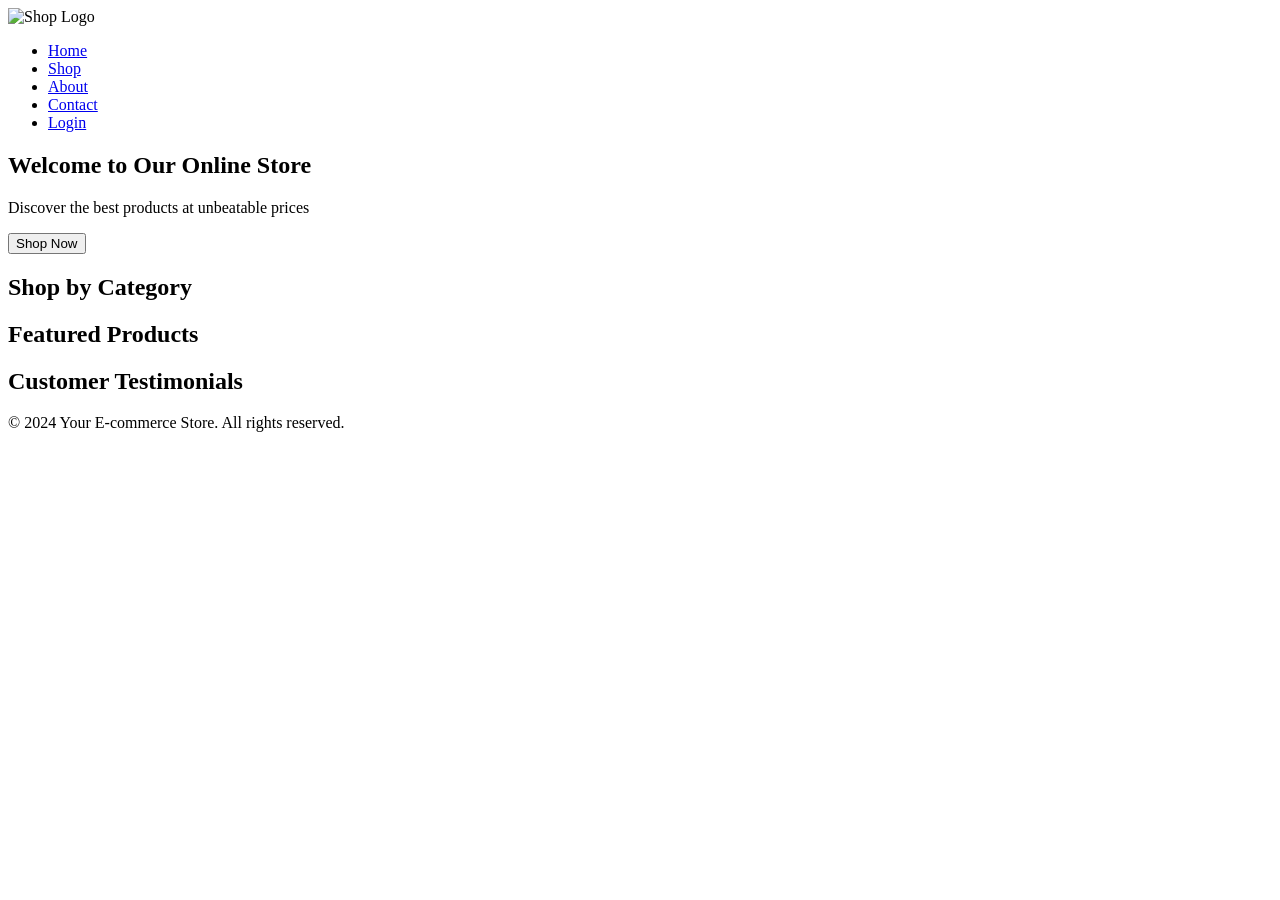
==== index.html @ 4a1bc296 "the basic HTML structure for our landing page." ====
<!DOCTYPE html>
<html lang="en">

<head>
    <meta charset="UTF-8">
    <meta name="viewport" content="width=device-width, initial-scale=1.0">
    <title>E-commerce Landing Page</title>
</head>

<body>
    <!-- Header Section -->
    <header>
        <nav class="navbar">
            <div class="logo-container">
                <img class="logo" src="https://via.placeholder.com/150x50?text=ShopLogo" alt="Shop Logo">
            </div>
            <ul class="nav-links">
                <li><a href="#">Home</a></li>
                <li><a href="#">Shop</a></li>

                <li><a href="#">About</a></li>
                <li><a href="#">Contact</a></li>
                <li><a href="#">Login</a></li>
            </ul>
        </nav>
    </header>

    <!-- Main Content Sections -->
    <section class="hero">
        <div class="container">
            <h2>Welcome to Our Online Store</h2>
            <p>Discover the best products at unbeatable prices</p>
            <button class="cta-button">Shop Now</button>
        </div>
    </section>

    <section class="categories">
        <div class="container">
            <h2>Shop by Category</h2>
            <div class="grid">
                <!-- Category Cards will go here -->
            </div>
        </div>
    </section>

    <section class="featured-products">
        <div class="container">
            <h2>Featured Products</h2>
            <div class="grid">
                <!-- Featured Product Cards will go here -->
            </div>
        </div>
    </section>

    <section class="testimonials">
        <div class="container">
            <h2>Customer Testimonials</h2>
            <div class="grid">
                <!-- Testimonials will go here -->
            </div>
        </div>
    </section>

    <!-- Footer Section -->
    <footer class="footer">
        <p>&copy; 2024 Your E-commerce Store. All rights reserved.</p>
    </footer>

</body>

</html>
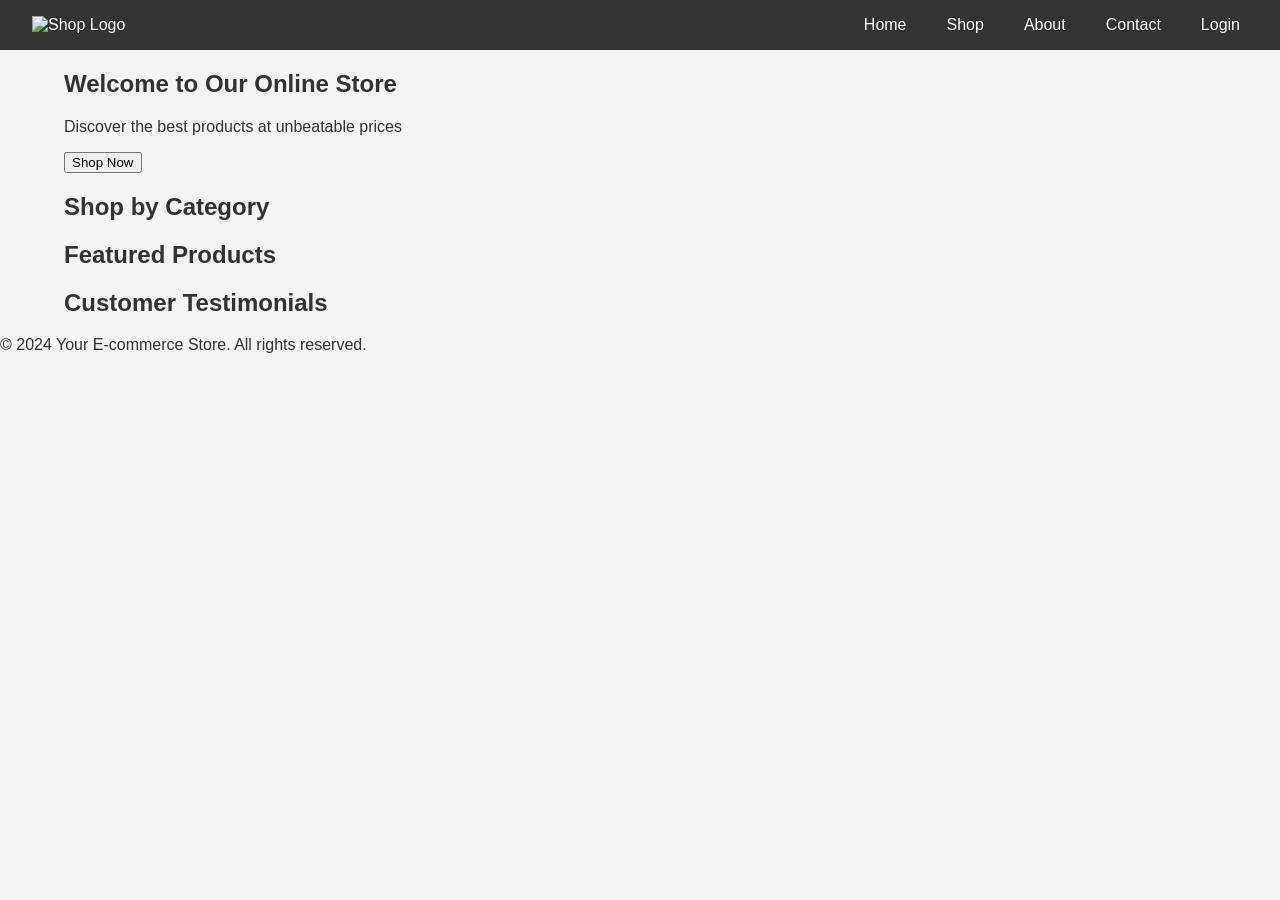
==== commit cfee4af6: "Styling and functionality of the navigation bar using CSS." ====
--- a/index.html
+++ b/index.html
@@ -5,6 +5,7 @@
     <meta charset="UTF-8">
     <meta name="viewport" content="width=device-width, initial-scale=1.0">
     <title>E-commerce Landing Page</title>
+    <link rel="stylesheet" href="style.css">
 </head>
 
 <body>
--- a/style.css
+++ b/style.css
@@ -0,0 +1,58 @@
+/* styles.css */
+
+/* General Styles */
+body,
+html {
+  margin: 0;
+  padding: 0;
+  font-family: "Helvetica Neue", Arial, sans-serif;
+  background-color: #f4f4f4;
+  color: #333;
+}
+
+.container {
+  width: 90%;
+  max-width: 1200px;
+  margin: 0 auto;
+}
+
+/* Header Styles */
+.navbar {
+  background-color: #333;
+  color: #fff;
+  padding: 1em;
+  display: flex;
+  justify-content: space-between;
+  align-items: center;
+}
+
+.logo {
+  height: 50px;
+}
+
+.logo-container {
+  margin-right: auto;
+  padding-left: 1em;
+}
+
+.nav-links {
+  list-style: none;
+  display: flex;
+  margin: 0;
+  padding-right: 1em;
+}
+
+.nav-links li {
+  margin-left: 1.5em;
+}
+
+.nav-links a {
+  color: #fff;
+  text-decoration: none;
+  padding: 0.5em;
+  transition: color 0.3s ease;
+}
+
+.nav-links a:hover {
+  color: #ff6347;
+}
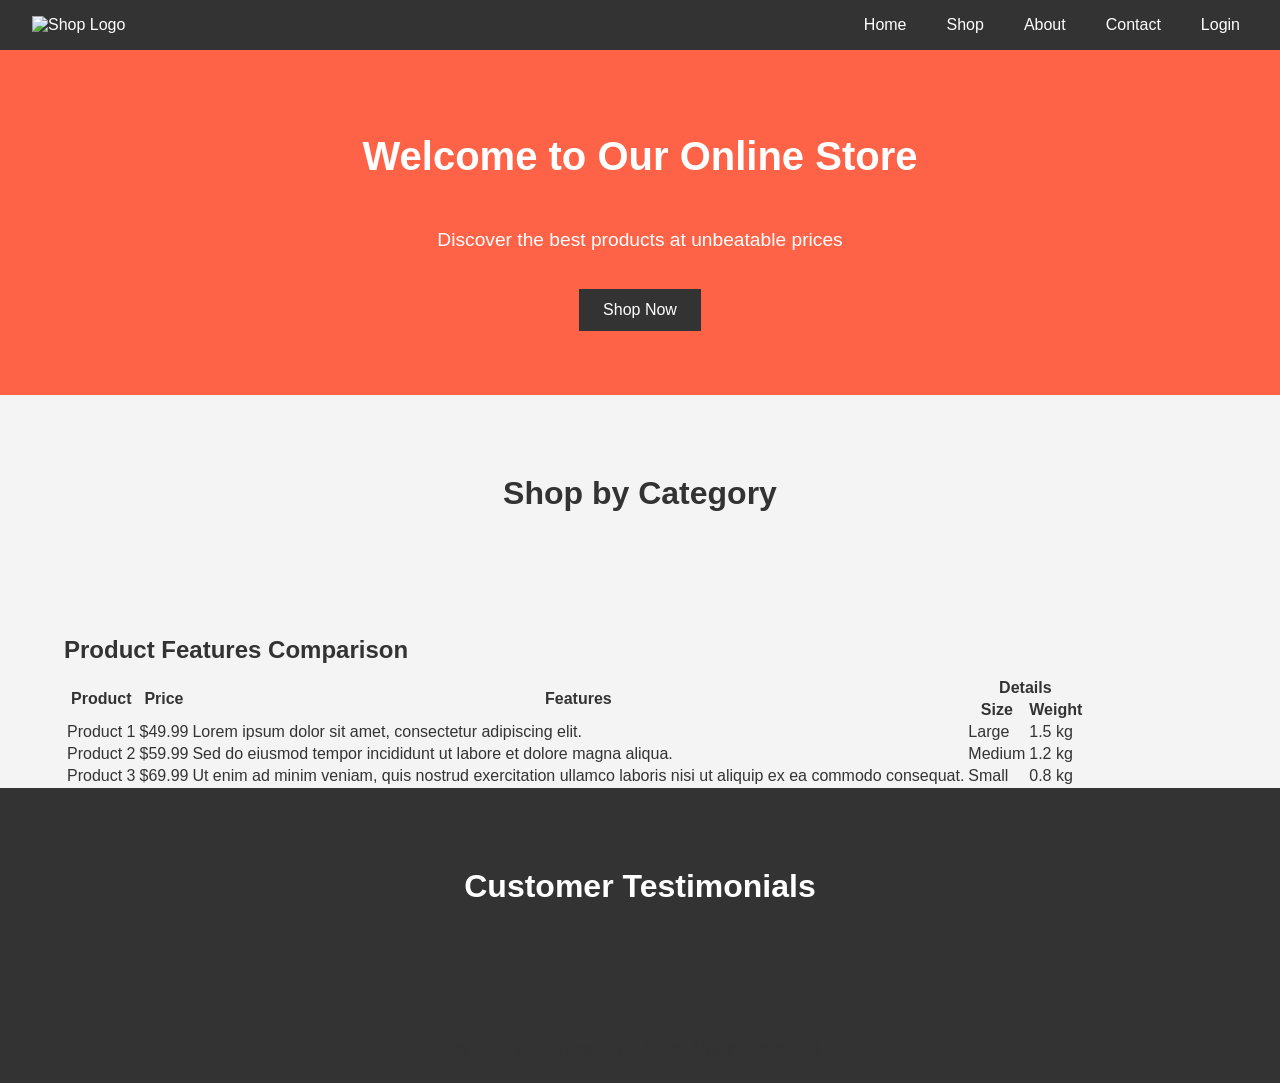
==== commit 3453677c: "Styling and functionality of the product features  section using CSS." ====
--- a/index.html
+++ b/index.html
@@ -21,7 +21,7 @@
 
                 <li><a href="#">About</a></li>
                 <li><a href="#">Contact</a></li>
-                <li><a href="#">Login</a></li>
+                <li><a href="signIn.html">Login</a></li>
             </ul>
         </nav>
     </header>
@@ -44,12 +44,52 @@
         </div>
     </section>
 
-    <section class="featured-products">
+    <!-- Product Features Comparison Section -->
+    <section class="product-features">
         <div class="container">
-            <h2>Featured Products</h2>
-            <div class="grid">
-                <!-- Featured Product Cards will go here -->
-            </div>
+            <h2>Product Features Comparison</h2>
+            <table class="comparison-table">
+                <thead>
+                    <tr>
+                        <th rowspan="2">Product</th>
+                        <th rowspan="2">Price</th>
+                        <th rowspan="2">Features</th>
+                        <th colspan="2">Details</th>
+                    </tr>
+                    <tr>
+                        <th>Size</th>
+                        <th>Weight</th>
+                    </tr>
+                </thead>
+
+
+                <tbody>
+                    <tr>
+                        <td>Product 1</td>
+                        <td>$49.99</td>
+                        <td>Lorem ipsum dolor sit amet, consectetur adipiscing
+                            elit.</td>
+                        <td>Large</td>
+                        <td>1.5 kg</td>
+                    </tr>
+                    <tr>
+                        <td>Product 2</td>
+                        <td>$59.99</td>
+                        <td>Sed do eiusmod tempor incididunt ut labore et dolore
+                            magna aliqua.</td>
+                        <td>Medium</td>
+                        <td>1.2 kg</td>
+                    </tr>
+                    <tr>
+                        <td>Product 3</td>
+                        <td>$69.99</td>
+                        <td>Ut enim ad minim veniam, quis nostrud exercitation
+                            ullamco laboris nisi ut aliquip ex ea commodo consequat.</td>
+                        <td>Small</td>
+                        <td>0.8 kg</td>
+                    </tr>
+                </tbody>
+            </table>
         </div>
     </section>
 
--- a/style.css
+++ b/style.css
@@ -1,5 +1,3 @@
-/* styles.css */
-
 /* General Styles */
 body,
 html {
@@ -14,6 +12,15 @@
   width: 90%;
   max-width: 1200px;
   margin: 0 auto;
+  padding: 0 1em; /* Added padding for better mobile experience */
+}
+
+h1,
+h2,
+h3,
+p {
+  margin: 0;
+  padding: 0.5em 0;
 }
 
 /* Header Styles */
@@ -56,3 +63,349 @@
 .nav-links a:hover {
   color: #ff6347;
 }
+
+/* Hero Section Styles */
+.hero {
+  background-color: #ff6347;
+  color: #fff;
+  padding: 4em 0;
+  text-align: center;
+}
+
+.hero h2 {
+  font-size: 2.5em;
+  margin-bottom: 0.5em;
+}
+
+.hero p {
+  font-size: 1.2em;
+  margin-bottom: 1.5em;
+}
+
+.cta-button {
+  padding: 0.75em 1.5em;
+  font-size: 1em;
+  background-color: #333;
+  color: #fff;
+  border: none;
+  cursor: pointer;
+  transition: background-color 0.3s ease;
+}
+
+.cta-button:hover {
+  background-color: #ff4500;
+}
+
+/* Categories Section Styles */
+.categories {
+  padding: 4em 0;
+  text-align: center;
+}
+
+.categories h2 {
+  font-size: 2em;
+  margin-bottom: 1em;
+}
+
+.grid {
+  display: grid;
+  grid-template-columns: repeat(4, 1fr);
+  gap: 1.5em;
+}
+
+.category {
+  background-color: #fff;
+  padding: 1em;
+  border-radius: 8px;
+  box-shadow: 0 4px 8px rgba(0, 0, 0, 0.1);
+  text-align: center;
+  font-size: 0.9em;
+}
+
+.category img {
+  width: 100%;
+  height: auto;
+  border-radius: 8px;
+  margin-top: 1em;
+}
+
+.category h3 {
+  font-size: 1em;
+  margin: 0;
+}
+
+/* Featured Products Section Styles */
+.featured-products {
+  padding: 4em 0;
+  text-align: center;
+}
+
+.featured-products h2 {
+  font-size: 2em;
+  margin-bottom: 1em;
+}
+
+.grid {
+  display: grid;
+  grid-template-columns: repeat(
+    auto-fit,
+    minmax(200px, 1fr)
+  ); /* Adjusted grid layout for responsiveness */
+  gap: 1.5em;
+}
+
+.product {
+  background-color: #fff;
+  padding: 0.75em;
+  border-radius: 8px;
+  box-shadow: 0 4px 8px rgba(0, 0, 0, 0.1);
+  text-align: center;
+  font-size: 0.9em;
+}
+
+.product img {
+  width: 100%;
+  height: auto;
+  border-radius: 8px 8px 0 0;
+}
+
+.product h3 {
+  font-size: 1em;
+  margin: 0.5em 0;
+}
+
+.product p {
+  font-size: 0.9em;
+  color: #ff6347;
+}
+
+/* Testimonials Section Styles */
+.testimonials {
+  background-color: #333;
+  color: #fff;
+  padding: 4em 0;
+  text-align: center;
+}
+
+.testimonials h2 {
+  font-size: 2em;
+  margin-bottom: 1em;
+}
+
+.testimonial {
+  background-color: #444;
+  padding: 2em;
+  border-radius: 8px;
+  box-shadow: 0 4px 8px rgba(0, 0, 0, 0.1);
+  font-size: 0.9em;
+}
+
+.testimonial p {
+  font-size: 1em;
+  font-style: italic;
+}
+
+.testimonial h3 {
+  font-size: 0.9em;
+  margin-top: 1em;
+  color: #ff6347;
+}
+
+/* Footer Styles */
+.footer {
+  background-color: #333;
+  color: #333;
+  text-align: center;
+  padding: 1em 0;
+}
+
+.footer p {
+  margin: 0;
+}
+
+/* Media Queries for Responsive Design */
+
+/* Adjusting grid columns for tablets */
+@media (max-width: 768px) {
+  .grid {
+    grid-template-columns: repeat(2, 1fr);
+  }
+}
+
+/* Adjusting grid columns for mobile devices */
+@media (max-width: 480px) {
+  .grid {
+    grid-template-columns: 1fr;
+  }
+}
+
+/* General Styles */
+.form-body,
+.form-html {
+  margin: 0;
+  padding: 0;
+  font-family: "Helvetica Neue", Arial, sans-serif;
+  background-color: #f4f4f4;
+  display: flex;
+  justify-content: center;
+  align-items: center;
+  height: 100vh;
+}
+
+/* Signin and Signup Forms */
+.form {
+  display: none; /* Hide both forms initially */
+}
+
+/* Show active form when radio button is checked */
+#signin-tab:checked ~ .signin-form,
+#signup-tab:checked ~ .signup-form {
+  display: block; /* Display the selected form */
+}
+
+/* Form Styles */
+form {
+  margin-top: 1em;
+  display: flex;
+  flex-direction: column;
+  align-items: center;
+}
+
+input[type="text"],
+input[type="password"],
+input[type="email"] {
+  width: 100%;
+  padding: 1em;
+  margin-bottom: 1em;
+  border: 1px solid #ccc;
+  border-radius: 4px;
+  font-size: 1em;
+  box-sizing: border-box;
+}
+
+/* Styles for text, password, and email inputs */
+input[type="text"],
+input[type="password"],
+input[type="email"] {
+  width: 100%;
+  padding: 1em;
+  margin-bottom: 1em;
+  border: 1px solid #ccc;
+  border-radius: 4px;
+  font-size: 1em;
+  box-sizing: border-box;
+}
+
+/* Styles for submit buttons */
+button[type="submit"] {
+  width: 100%;
+  padding: 1em;
+  margin-bottom: 1em;
+  border: none;
+  border-radius: 4px;
+  font-size: 1em;
+  background-color: #333;
+  color: #fff;
+  cursor: pointer;
+  transition: background-color 0.3s ease;
+}
+
+button[type="submit"]:hover {
+  background-color: #ff4500;
+}
+
+/* Styles for labels within the forms */
+.form-label {
+  cursor: pointer;
+  padding: 1em 2em;
+  background-color: #ccc;
+  display: inline-block;
+  margin: 0.5em;
+  border-radius: 4px 4px 0 0;
+  transition: background-color 0.3s ease;
+  color: #ff4500; /* Color for switch links */
+}
+
+.form-label:hover {
+  color: #ff4500; /* Color for switch links */
+  cursor: pointer;
+}
+
+/* Styles for paragraphs within the forms */
+.form-text {
+  font-size: 0.9em;
+  margin-top: 1em;
+}
+
+.form-text label:hover {
+  text-decoration: underline; /* Underline effect for switch links */
+}
+
+.form-container {
+  width: 100%;
+  max-width: 400px;
+  text-align: center;
+  background-color: #fff; /* Background color for the container */
+  border-radius: 8px; /* Rounded corners for the container */
+  box-shadow: 0 0 10px rgba(0, 0, 0, 0.1); /* Shadow effect for the container */
+  padding: 2em; /* Padding inside the container */
+}
+
+/* Responsive adjustments for Navbar/ Header */
+/* Media Queries for Responsive Design */
+@media (max-width: 776px) {
+  .navbar {
+    flex-wrap: wrap;
+    padding: 0.5em;
+    justify-content: center; /* Center content horizontally */
+    text-align: center; /* Center text items */
+  }
+
+  .logo-container {
+    margin: 0; /* Remove margin */
+    padding: 0.5em; /* Adjust padding */
+    text-align: center; /* Center text items */
+  }
+
+  .nav-links {
+    display: flex;
+    flex-wrap: wrap;
+    justify-content: center; /* Center content horizontally */
+    align-items: center; /* Center content vertically */
+    padding: 0; /* Remove padding */
+    margin-top: 1em;
+  }
+
+  .nav-links li {
+    margin: 0.5em;
+  }
+
+  .nav-links a {
+    padding: 0.5em;
+  }
+}
+
+/* Media Queries for Responsive Design */
+@media (max-width: 980px) and (min-width: 769px) {
+  .grid {
+    grid-template-columns: repeat(
+      4,
+      1fr
+    ); /* Display 3 cards per row for screens between 769px and 980px */
+  }
+}
+
+@media (max-width: 768px) and (min-width: 481px) {
+  .grid {
+    grid-template-columns: repeat(
+      2,
+      1fr
+    ); /* Display 2 cards per row for screens between 481px and 768px */
+  }
+}
+
+@media (max-width: 480px) {
+  .grid {
+    grid-template-columns: 1fr; /* Display 1 card per row for screens below 480px */
+  }
+}
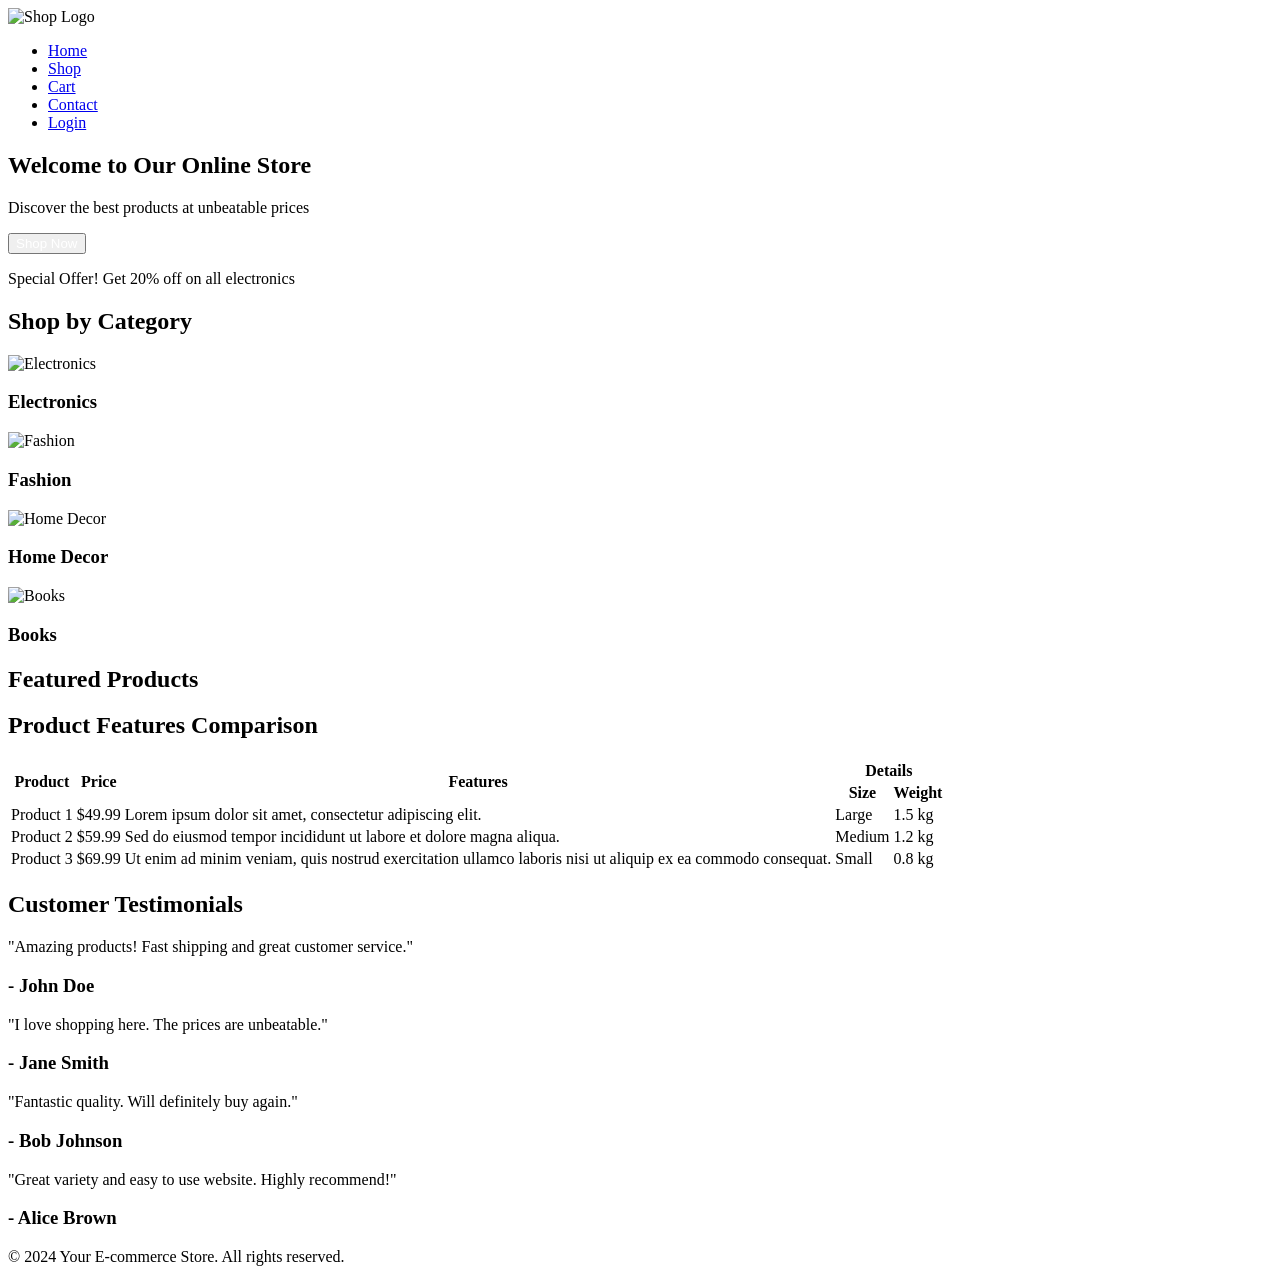
==== commit 7b8164b7: "final code" ====
--- a/index.html
+++ b/index.html
@@ -5,7 +5,7 @@
     <meta charset="UTF-8">
     <meta name="viewport" content="width=device-width, initial-scale=1.0">
     <title>E-commerce Landing Page</title>
-    <link rel="stylesheet" href="style.css">
+    <link rel="stylesheet" href="styles.css">
 </head>
 
 <body>
@@ -17,11 +17,10 @@
             </div>
             <ul class="nav-links">
                 <li><a href="#">Home</a></li>
-                <li><a href="#">Shop</a></li>
-
-                <li><a href="#">About</a></li>
+                <li><a href="product_page.html" target="_blank">Shop</a></li>
+                <li><a href="cart.html" target="_blank">Cart</a></li>
                 <li><a href="#">Contact</a></li>
-                <li><a href="signIn.html">Login</a></li>
+                <li><a href="signup-signin.html" target="_blank">Login</a></li>
             </ul>
         </nav>
     </header>
@@ -31,15 +30,41 @@
         <div class="container">
             <h2>Welcome to Our Online Store</h2>
             <p>Discover the best products at unbeatable prices</p>
-            <button class="cta-button">Shop Now</button>
+            <button class="cta-button"><a href="product_page.html" style="text-decoration: none; color: white;">Shop
+                    Now</a></button>
+            <p class="offer-text">Special Offer! Get 20% off on all electronics</p>
         </div>
     </section>
 
     <section class="categories">
         <div class="container">
-            <h2>Shop by Category</h2>
+            <h2 class="category-title">Shop by Category</h2>
             <div class="grid">
-                <!-- Category Cards will go here -->
+                <div class="category">
+                    <img src="https://via.placeholder.com/200?text=Electronics" alt="Electronics">
+                    <h3>Electronics</h3>
+                </div>
+                <div class="category">
+                    <img src="https://via.placeholder.com/200?text=Fashion" alt="Fashion">
+                    <h3>Fashion</h3>
+                </div>
+                <div class="category">
+                    <img src="https://via.placeholder.com/200?text=Home+Decor" alt="Home Decor">
+                    <h3>Home Decor</h3>
+                </div>
+                <div class="category">
+                    <img src="https://via.placeholder.com/200?text=Books" alt="Books">
+                    <h3>Books</h3>
+                </div>
+            </div>
+        </div>
+    </section>
+
+    <section class="featured-products">
+        <div class="container">
+            <h2 class="category-title">Featured Products</h2>
+            <div class="grid" id="featured-products">
+                <!-- Products will be dynamically inserted here -->
             </div>
         </div>
     </section>
@@ -61,30 +86,26 @@
                         <th>Weight</th>
                     </tr>
                 </thead>
-
-
                 <tbody>
                     <tr>
                         <td>Product 1</td>
                         <td>$49.99</td>
-                        <td>Lorem ipsum dolor sit amet, consectetur adipiscing
-                            elit.</td>
+                        <td>Lorem ipsum dolor sit amet, consectetur adipiscing elit.</td>
                         <td>Large</td>
                         <td>1.5 kg</td>
                     </tr>
                     <tr>
                         <td>Product 2</td>
                         <td>$59.99</td>
-                        <td>Sed do eiusmod tempor incididunt ut labore et dolore
-                            magna aliqua.</td>
+                        <td>Sed do eiusmod tempor incididunt ut labore et dolore magna aliqua.</td>
                         <td>Medium</td>
                         <td>1.2 kg</td>
                     </tr>
                     <tr>
                         <td>Product 3</td>
                         <td>$69.99</td>
-                        <td>Ut enim ad minim veniam, quis nostrud exercitation
-                            ullamco laboris nisi ut aliquip ex ea commodo consequat.</td>
+                        <td>Ut enim ad minim veniam, quis nostrud exercitation ullamco laboris nisi ut aliquip ex ea
+                            commodo consequat.</td>
                         <td>Small</td>
                         <td>0.8 kg</td>
                     </tr>
@@ -97,7 +118,22 @@
         <div class="container">
             <h2>Customer Testimonials</h2>
             <div class="grid">
-                <!-- Testimonials will go here -->
+                <div class="testimonial">
+                    <p>"Amazing products! Fast shipping and great customer service."</p>
+                    <h3>- John Doe</h3>
+                </div>
+                <div class="testimonial">
+                    <p>"I love shopping here. The prices are unbeatable."</p>
+                    <h3>- Jane Smith</h3>
+                </div>
+                <div class="testimonial">
+                    <p>"Fantastic quality. Will definitely buy again."</p>
+                    <h3>- Bob Johnson</h3>
+                </div>
+                <div class="testimonial">
+                    <p>"Great variety and easy to use website. Highly recommend!"</p>
+                    <h3>- Alice Brown</h3>
+                </div>
             </div>
         </div>
     </section>
@@ -107,6 +143,144 @@
         <p>&copy; 2024 Your E-commerce Store. All rights reserved.</p>
     </footer>
 
+    <script>
+        // Callback example
+        function fetchDataCallback(url, callback) {
+            const xhr = new XMLHttpRequest(); // Create a new XMLHttpRequest object
+            xhr.open('GET', url, true); // Initialize it with GET method and URL
+            xhr.onload = function () {
+                if (xhr.status >= 200 && xhr.status < 300) {
+                    // If the request is successful, call the callback with the response
+                    callback(null, JSON.parse(xhr.responseText));
+                } else {
+                    // If there's an error, call the callback with the error
+                    callback(xhr.statusText, null);
+                }
+            };
+            xhr.onerror = function () {
+                // Handle network errors
+                callback(xhr.statusText, null);
+            };
+            xhr.send(); // Send the request
+        }
+
+        function fetchDataWithPromise(url) {
+            return new Promise((resolve, reject) => {
+                fetchDataCallback(url, (error, data) => {
+                    if (error) {
+                        reject(error); // Reject promise with error
+                    } else {
+                        resolve(data); // Resolve promise with data
+                    }
+                });
+            });
+        }
+
+        // Example usage of callback
+        fetchDataCallback('https://fakestoreapi.com/products', (error, data) => {
+            if (error) {
+                console.error('Error fetching products:', error);
+                return;
+            }
+            // Process the data if there's no error
+            console.log('Products fetched with callback:', data);
+        });
+
+        // Promises example
+        function fetchDataPromise(url) {
+            return new Promise((resolve, reject) => {
+                const xhr = new XMLHttpRequest(); // Create a new XMLHttpRequest object
+                xhr.open('GET', url, true); // Initialize it with GET method and URL
+                xhr.onload = function () {
+                    if (xhr.status >= 200 && xhr.status < 300) {
+                        // Resolve the promise with the response
+                        resolve(JSON.parse(xhr.responseText));
+                    } else {
+                        // Reject the promise with the status text
+                        reject(xhr.statusText);
+                    }
+                };
+                xhr.onerror = function () {
+                    // Reject the promise with the status text
+                    reject(xhr.statusText);
+                };
+                xhr.send(); // Send the request
+            });
+        }
+
+        // Example usage of promises
+        fetchDataPromise('https://fakestoreapi.com/products')
+            .then(data => {
+                // Process the data
+                console.log('Products fetched with promise:', data);
+            })
+            .catch(error => {
+                // Handle errors
+                console.error('Error fetching products:', error);
+            });
+
+        // Async/Await example with Fetch API
+        async function fetchDataAsync(url) {
+            try {
+                const response = await fetch(url); // Await the fetch request
+                if (!response.ok) {
+                    throw new Error('Network response was not ok ' + response.statusText);
+                }
+                const data = await response.json(); // Await the response conversion to JSON
+                return data;
+            } catch (error) {
+                console.error('Error fetching products with async/await:', error);
+                throw error;
+            }
+        }
+
+        async function fetchDataUsingFetch(url) {
+            try {
+                const response = await fetch(url);
+                if (!response.ok) {
+                    throw new Error('Network response was not ok ' + response.statusText);
+                }
+                const data = await response.json();
+                return data;
+            } catch (error) {
+                console.error('Error fetching products with Fetch API:', error);
+                throw error;
+            }
+        }
+
+
+        // Example usage of async/await
+        document.addEventListener('DOMContentLoaded', async () => {
+            const featuredProductsContainer = document.getElementById('featured-products');
+            const apiUrl = 'https://fakestoreapi.com/products'; // Example API URL
+
+            try {
+                // const data = await fetchDataUsingFetch(apiUrl);
+                const data = await fetchDataAsync(apiUrl); // Await the async function
+                // const data = await fetchDataPromise(apiUrl); // Await the promise-based function
+                // const data = await fetchDataWithPromise(apiUrl); // Await the callback-based function
+
+                if (data.length > 0) {
+                    featuredProductsContainer.innerHTML = ''; // Clear any existing items
+                    data.slice(0, 10).forEach(product => {
+                        const productElement = document.createElement('div');
+                        productElement.className = 'product';
+                        productElement.innerHTML = `
+                            <img src="${product.image}" alt="${product.title}">
+                            <h3>${product.title}</h3>
+                            <p>$${product.price.toFixed(2)}</p>
+                        `;
+                        featuredProductsContainer.appendChild(productElement);
+                    });
+                } else {
+                    featuredProductsContainer.innerHTML
+                    featuredProductsContainer.innerHTML = '<p>No products available</p>';
+                }
+            } catch (error) {
+                console.error('Error displaying products:', error);
+            }
+        });
+    </script>
 </body>
 
 </html>
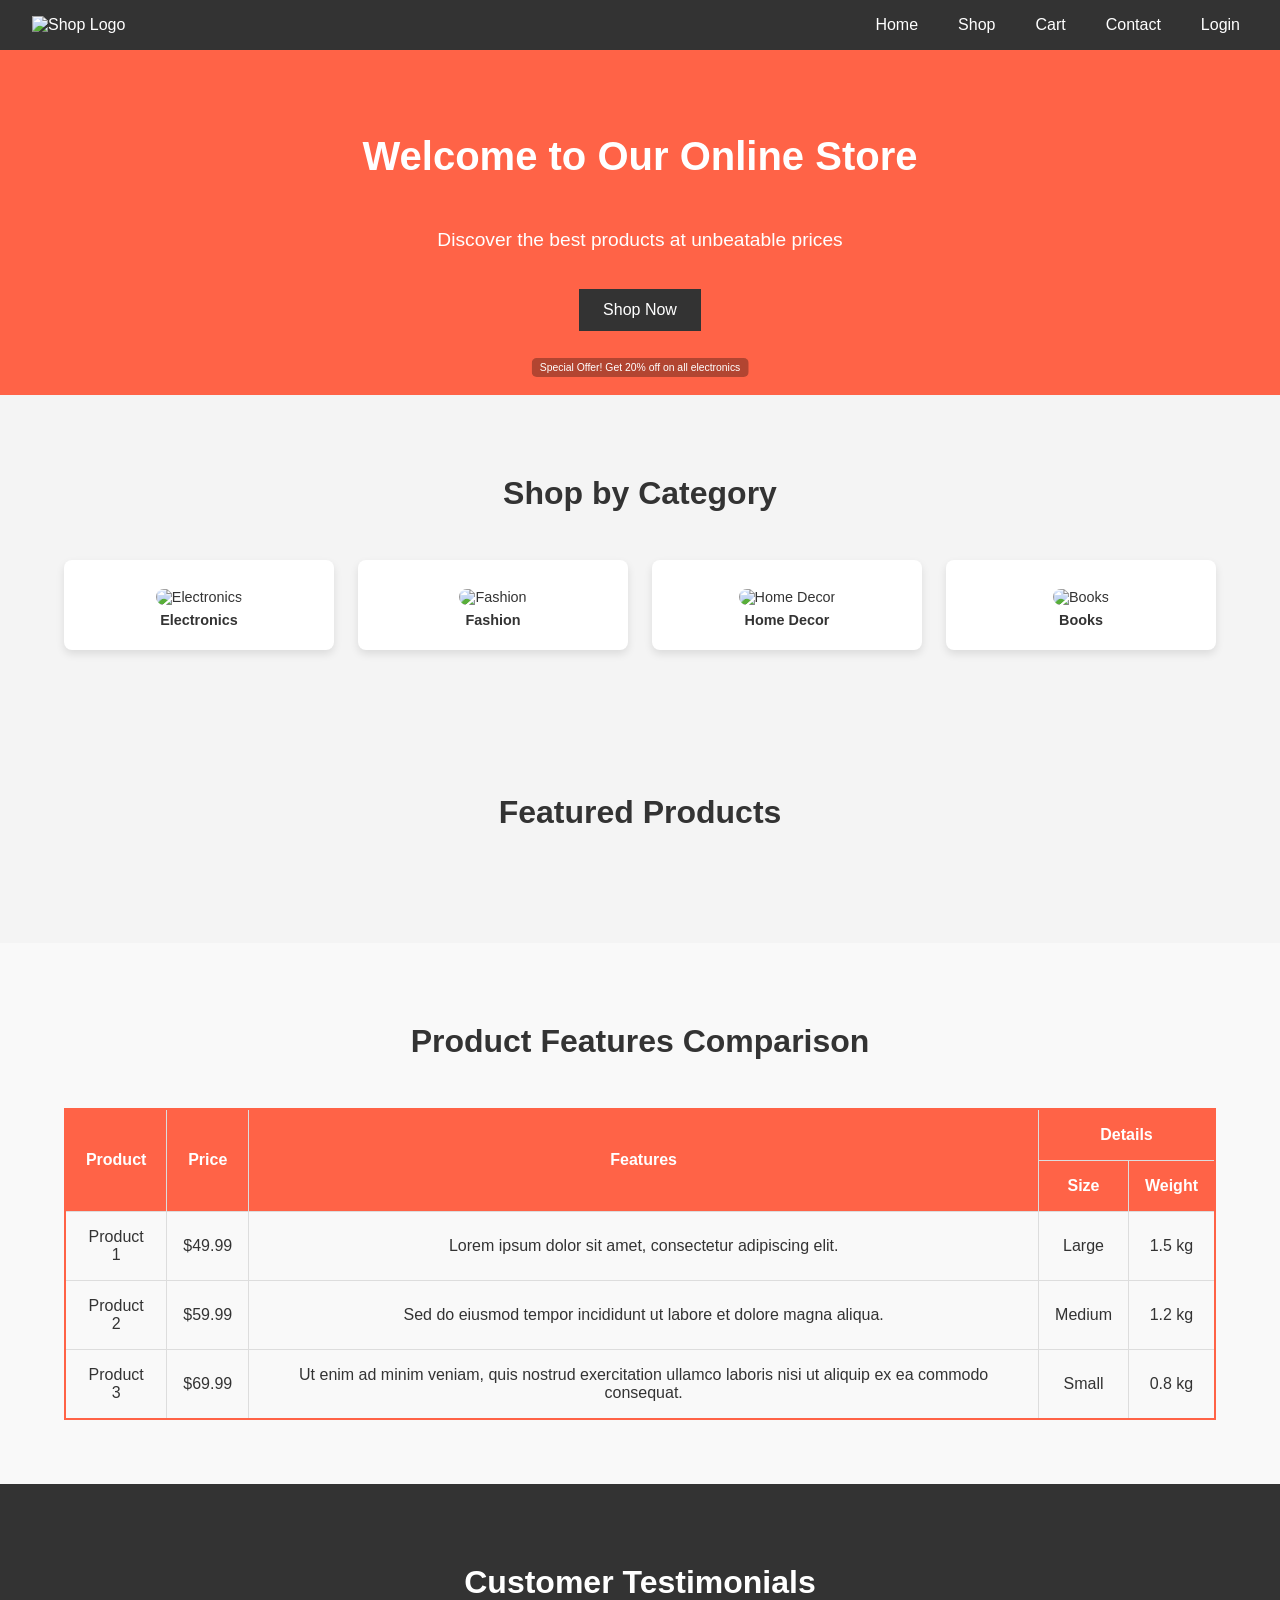
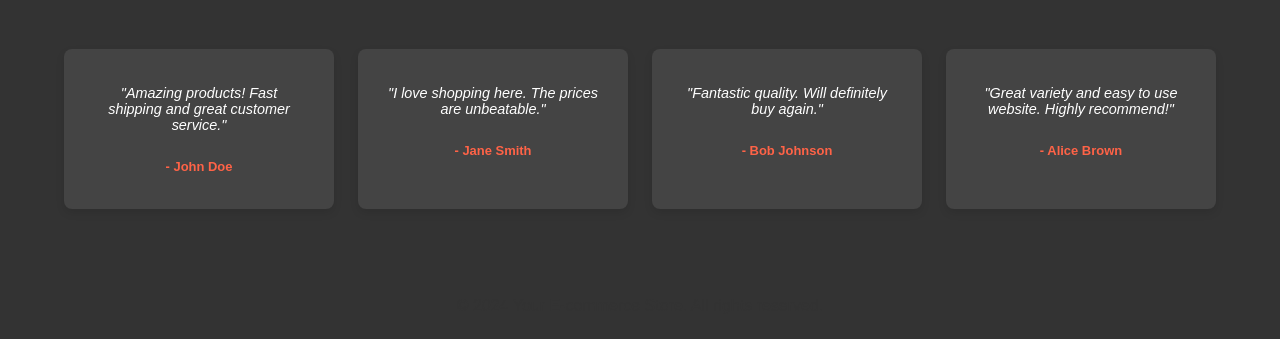
==== commit 81ca439f: "final code" ====
--- a/index.html
+++ b/index.html
@@ -5,7 +5,7 @@
     <meta charset="UTF-8">
     <meta name="viewport" content="width=device-width, initial-scale=1.0">
     <title>E-commerce Landing Page</title>
-    <link rel="stylesheet" href="styles.css">
+    <link rel="stylesheet" href="style.css">
 </head>
 
 <body>
--- a/style.css
+++ b/style.css
@@ -0,0 +1,687 @@
+/* General Styles */
+body,
+html {
+  margin: 0;
+  padding: 0;
+  font-family: "Helvetica Neue", Arial, sans-serif;
+  background-color: #f4f4f4;
+  color: #333;
+}
+
+.container {
+  width: 90%;
+  max-width: 1200px;
+  margin: 0 auto;
+  padding: 0 1em; /* Added padding for better mobile experience */
+}
+
+h1,
+h2,
+h3,
+p {
+  margin: 0;
+  padding: 0.5em 0;
+}
+
+/* Header Styles */
+.navbar {
+  background-color: #333;
+  color: #fff;
+  padding: 1em;
+  display: flex;
+  justify-content: space-between;
+  align-items: center;
+}
+
+.logo {
+  height: 50px;
+}
+
+.logo-container {
+  margin-right: auto;
+  padding-left: 1em;
+}
+
+.nav-links {
+  list-style: none;
+  display: flex;
+  margin: 0;
+  padding-right: 1em;
+}
+
+.nav-links li {
+  margin-left: 1.5em;
+}
+
+.nav-links a {
+  color: #fff;
+  text-decoration: none;
+  padding: 0.5em;
+  transition: color 0.3s ease;
+}
+
+.nav-links a:hover {
+  color: #ff6347;
+}
+
+/* Hero Section Styles */
+.hero {
+  background-color: #ff6347;
+  color: #fff;
+  padding: 4em 0;
+  text-align: center;
+}
+
+.hero h2 {
+  font-size: 2.5em;
+  margin-bottom: 0.5em;
+}
+
+.hero p {
+  font-size: 1.2em;
+  margin-bottom: 1.5em;
+}
+
+.cta-button {
+  padding: 0.75em 1.5em;
+  font-size: 1em;
+  background-color: #333;
+  color: #fff;
+  border: none;
+  cursor: pointer;
+  transition: background-color 0.3s ease;
+}
+
+.cta-button:hover {
+  background-color: #ff4500;
+}
+
+/* Categories Section Styles */
+.categories {
+  padding: 4em 0;
+  text-align: center;
+}
+
+.categories h2 {
+  font-size: 2em;
+  margin-bottom: 1em;
+}
+
+.grid {
+  display: grid;
+  grid-template-columns: repeat(4, 1fr);
+  gap: 1.5em;
+}
+
+.category {
+  background-color: #fff;
+  padding: 1em;
+  border-radius: 8px;
+  box-shadow: 0 4px 8px rgba(0, 0, 0, 0.1);
+  text-align: center;
+  font-size: 0.9em;
+}
+
+.category img {
+  width: 100%;
+  height: auto;
+  border-radius: 8px;
+  margin-top: 1em;
+}
+
+.category h3 {
+  font-size: 1em;
+  margin: 0;
+}
+
+/* Featured Products Section Styles */
+.featured-products {
+  padding: 4em 0;
+  text-align: center;
+}
+
+.featured-products h2 {
+  font-size: 2em;
+  margin-bottom: 1em;
+}
+
+.grid {
+  display: grid;
+  grid-template-columns: repeat(
+    auto-fit,
+    minmax(200px, 1fr)
+  ); /* Adjusted grid layout for responsiveness */
+  gap: 1.5em;
+}
+
+.product {
+  background-color: #fff;
+  padding: 0.75em;
+  border-radius: 8px;
+  box-shadow: 0 4px 8px rgba(0, 0, 0, 0.1);
+  text-align: center;
+  font-size: 0.9em;
+}
+
+.product img {
+  width: 100%;
+  height: auto;
+  border-radius: 8px 8px 0 0;
+}
+
+.product h3 {
+  font-size: 1em;
+  margin: 0.5em 0;
+}
+
+.product p {
+  font-size: 0.9em;
+  color: #ff6347;
+}
+
+/* Testimonials Section Styles */
+.testimonials {
+  background-color: #333;
+  color: #fff;
+  padding: 4em 0;
+  text-align: center;
+}
+
+.testimonials h2 {
+  font-size: 2em;
+  margin-bottom: 1em;
+}
+
+.testimonial {
+  background-color: #444;
+  padding: 2em;
+  border-radius: 8px;
+  box-shadow: 0 4px 8px rgba(0, 0, 0, 0.1);
+  font-size: 0.9em;
+}
+
+.testimonial p {
+  font-size: 1em;
+  font-style: italic;
+}
+
+.testimonial h3 {
+  font-size: 0.9em;
+  margin-top: 1em;
+  color: #ff6347;
+}
+
+/* Footer Styles */
+.footer {
+  background-color: #333;
+  color: #333;
+  text-align: center;
+  padding: 1em 0;
+}
+
+.footer p {
+  margin: 0;
+}
+
+/* Media Queries for Responsive Design */
+
+/* Adjusting grid columns for tablets */
+@media (max-width: 768px) {
+  .grid {
+    grid-template-columns: repeat(2, 1fr);
+  }
+}
+
+/* Adjusting grid columns for mobile devices */
+@media (max-width: 480px) {
+  .grid {
+    grid-template-columns: 1fr;
+  }
+}
+
+/* General Styles */
+.form-body,
+.form-html {
+  margin: 0;
+  padding: 0;
+  font-family: "Helvetica Neue", Arial, sans-serif;
+  background-color: #f4f4f4;
+  display: flex;
+  justify-content: center;
+  align-items: center;
+  height: 100vh;
+}
+
+/* Signin and Signup Forms */
+.form {
+  display: none; /* Hide both forms initially */
+}
+
+/* Show active form when radio button is checked */
+#signin-tab:checked ~ .signin-form,
+#signup-tab:checked ~ .signup-form {
+  display: block; /* Display the selected form */
+}
+
+/* Form Styles */
+form {
+  margin-top: 1em;
+  display: flex;
+  flex-direction: column;
+  align-items: center;
+}
+
+input[type="text"],
+input[type="password"],
+input[type="email"] {
+  width: 100%;
+  padding: 1em;
+  margin-bottom: 1em;
+  border: 1px solid #ccc;
+  border-radius: 4px;
+  font-size: 1em;
+  box-sizing: border-box;
+}
+
+/* Styles for text, password, and email inputs */
+input[type="text"],
+input[type="password"],
+input[type="email"] {
+  width: 100%;
+  padding: 1em;
+  margin-bottom: 1em;
+  border: 1px solid #ccc;
+  border-radius: 4px;
+  font-size: 1em;
+  box-sizing: border-box;
+}
+
+/* Styles for submit buttons */
+button[type="submit"] {
+  width: 100%;
+  padding: 1em;
+  margin-bottom: 1em;
+  border: none;
+  border-radius: 4px;
+  font-size: 1em;
+  background-color: #333;
+  color: #fff;
+  cursor: pointer;
+  transition: background-color 0.3s ease;
+}
+
+button[type="submit"]:hover {
+  background-color: #ff4500;
+}
+
+/* Styles for labels within the forms */
+.form-label {
+  cursor: pointer;
+  padding: 1em 2em;
+  background-color: #ccc;
+  display: inline-block;
+  margin: 0.5em;
+  border-radius: 4px 4px 0 0;
+  transition: background-color 0.3s ease;
+  color: #ff4500; /* Color for switch links */
+}
+
+.form-label:hover {
+  color: #ff4500; /* Color for switch links */
+  cursor: pointer;
+}
+
+/* Styles for paragraphs within the forms */
+.form-text {
+  font-size: 0.9em;
+  margin-top: 1em;
+}
+
+.form-text label:hover {
+  text-decoration: underline; /* Underline effect for switch links */
+}
+
+.form-container {
+  width: 100%;
+  max-width: 400px;
+  text-align: center;
+  background-color: #fff; /* Background color for the container */
+  border-radius: 8px; /* Rounded corners for the container */
+  box-shadow: 0 0 10px rgba(0, 0, 0, 0.1); /* Shadow effect for the container */
+  padding: 2em; /* Padding inside the container */
+}
+
+/* Responsive adjustments for Navbar/ Header */
+/* Media Queries for Responsive Design */
+@media (max-width: 776px) {
+  .navbar {
+    flex-wrap: wrap;
+    padding: 0.5em;
+    justify-content: center; /* Center content horizontally */
+    text-align: center; /* Center text items */
+  }
+
+  .logo-container {
+    margin: 0; /* Remove margin */
+    padding: 0.5em; /* Adjust padding */
+    text-align: center; /* Center text items */
+  }
+
+  .nav-links {
+    display: flex;
+    flex-wrap: wrap;
+    justify-content: center; /* Center content horizontally */
+    align-items: center; /* Center content vertically */
+    padding: 0; /* Remove padding */
+    margin-top: 1em;
+  }
+
+  .nav-links li {
+    margin: 0.5em;
+  }
+
+  .nav-links a {
+    padding: 0.5em;
+  }
+}
+
+/* Media Queries for Responsive Design */
+@media (max-width: 980px) and (min-width: 769px) {
+  .grid {
+    grid-template-columns: repeat(
+      4,
+      1fr
+    ); /* Display 3 cards per row for screens between 769px and 980px */
+  }
+}
+
+@media (max-width: 768px) and (min-width: 481px) {
+  .grid {
+    grid-template-columns: repeat(
+      2,
+      1fr
+    ); /* Display 2 cards per row for screens between 481px and 768px */
+  }
+}
+
+@media (max-width: 480px) {
+  .grid {
+    grid-template-columns: 1fr; /* Display 1 card per row for screens below 480px */
+  }
+}
+
+/* Product Features Comparison Table Styles */
+.product-features {
+  padding: 4em 0;
+  background-color: #f9f9f9;
+  text-align: center;
+}
+
+.product-features h2 {
+  font-size: 2em;
+  margin-bottom: 1em;
+  color: #333;
+}
+
+.comparison-table {
+  width: 100%;
+  margin-top: 2em;
+  border-collapse: collapse; /* Collapse borders to prevent double borders */
+  border: 2px solid #ff6347; /* Border color */
+}
+
+.comparison-table th,
+.comparison-table td {
+  padding: 1em;
+  border: 1px solid #dddddd; /* Border color */
+}
+
+.comparison-table th {
+  background-color: #ff6347;
+  color: #fff;
+  font-weight: bold;
+}
+
+.comparison-table td {
+  text-align: center;
+}
+
+.comparison-table tbody tr:last-child td {
+  border-bottom: none; /* Remove bottom border for last row */
+}
+
+/* Categories Section Styles */
+
+/* Styling the container for the categories */
+.categories {
+  padding: 4em 0; /* Padding around the entire section */
+  text-align: center; /* Center-aligning text within the section */
+}
+
+/* Styling for the heading within the categories section */
+.categories h2 {
+  font-size: 2em; /* Font size for the heading */
+  margin-bottom: 1em; /* Bottom margin to separate from other elements */
+}
+
+/* Grid layout for the categories */
+.grid {
+  display: grid; /* Using CSS grid for layout */
+  grid-template-columns: repeat(4, 1fr); /* Four equal columns */
+  gap: 1.5em; /* Gap between grid items */
+}
+
+/* Styling for each category item */
+.category {
+  background-color: #fff; /* Background color */
+  padding: 1em; /* Padding around each category item */
+  border-radius: 8px; /* Rounded corners */
+  box-shadow: 0 4px 8px rgba(0, 0, 0, 0.1); /* Box shadow for depth */
+  text-align: center; /* Center-aligning text and image */
+  font-size: 0.9em; /* Font size for text */
+  transition: transform 0.3s ease-in-out; /* Smooth scale transition on hover */
+  overflow: hidden; /* Prevent overflow issues */
+}
+
+/* Styling for the category image */
+.category img {
+  width: 100%; /* Full width */
+  height: auto; /* Maintain aspect ratio */
+  border-radius: 8px; /* Rounded corners for the image */
+  margin-top: 1em; /* Top margin */
+  animation: fadeIn 0.5s ease-out forwards; /* Fade-in animation */
+}
+
+/* Styling for the category title */
+.category h3 {
+  font-size: 1em; /* Font size for the title */
+  margin: 0; /* Margin reset */
+}
+
+/* Hover effect on category items */
+.category:hover {
+  transform: scale(1.05); /* Scale up effect on hover */
+}
+
+/* Featured Products Section Styles */
+
+/* Styling the container for featured products */
+.featured-products {
+  padding: 4em 0; /* Padding around the entire section */
+  text-align: center; /* Center-aligning text within the section */
+}
+
+/* Styling for the heading within the featured products section */
+.featured-products h2 {
+  font-size: 2em; /* Font size for the heading */
+  margin-bottom: 1em; /* Bottom margin to separate from other elements */
+}
+
+/* Grid layout for featured products */
+.featured-products .grid {
+  display: grid; /* Using CSS grid for layout */
+  grid-template-columns: repeat(
+    auto-fit,
+    minmax(200px, 1fr)
+  ); /* Flexible columns */
+  gap: 1.5em; /* Gap between grid items */
+}
+
+/* Styling for each product item */
+.product {
+  background-color: #fff; /* Background color */
+  padding: 0.75em; /* Padding around each product item */
+  border-radius: 8px; /* Rounded corners */
+  box-shadow: 0 4px 8px rgba(0, 0, 0, 0.1); /* Box shadow for depth */
+  text-align: center; /* Center-aligning text and image */
+  font-size: 0.9em; /* Font size for text */
+  transition: transform 0.3s ease-in-out; /* Smooth scale transition on hover */
+  overflow: hidden; /* Prevent overflow issues */
+}
+
+/* Styling for the product image */
+.product img {
+  width: 100%; /* Full width */
+  height: auto; /* Maintain aspect ratio */
+  border-radius: 8px 8px 0 0; /* Rounded corners for the top of the image */
+  animation: fadeIn 0.5s ease-out forwards; /* Fade-in animation */
+}
+
+/* Styling for the product title */
+.product h3 {
+  font-size: 1em; /* Font size for the title */
+  margin: 0.5em 0; /* Margin for spacing */
+}
+
+/* Styling for the product price */
+.product p {
+  font-size: 0.9em; /* Font size for the price */
+  color: #ff6347; /* Text color for the price */
+}
+
+/* Hover effect on product items */
+.product:hover {
+  transform: scale(1.05); /* Scale up effect on hover */
+}
+
+/* Keyframes for Fade-in Animation */
+@keyframes fadeIn {
+  from {
+    opacity: 0; /* Start with 0 opacity */
+    transform: translateY(20px); /* Start position slightly below */
+  }
+  to {
+    opacity: 1; /* End with full opacity */
+    transform: translateY(0); /* End position */
+  }
+}
+
+.hero {
+  position: relative;
+}
+
+.offer-text {
+  position: absolute;
+  bottom: 2px; /* Adjust spacing from the bottom */
+  left: 50%;
+  transform: translateX(-50%);
+  font-size: 0.65em !important; /* Reduced font size */
+  color: white;
+  background-color: rgba(0, 0, 0, 0.3);
+  padding: 4px 8px; /* Adjusted padding */
+  border-radius: 5px; /* Rounded corners */
+  animation: flash 5s ease-out infinite; /* Flashing animation */
+  z-index: 3;
+}
+
+@keyframes flash {
+  0% {
+    opacity: 0;
+  }
+  50% {
+    opacity: 1;
+  }
+  100% {
+    opacity: 0;
+  }
+}
+
+/* Media Queries for Responsive Design */
+
+/* Adjusting grid columns for tablets */
+@media (max-width: 768px) {
+  .grid {
+    grid-template-columns: repeat(2, 1fr);
+  }
+
+  /* Testimonials Section */
+  .testimonials .grid {
+    grid-template-columns: repeat(2, 1fr);
+    gap: 1.5em;
+  }
+
+  /* Product Features Comparison Table */
+  .comparison-table-wrapper {
+    overflow-x: auto; /* Enable horizontal scrolling on smaller screens */
+    -webkit-overflow-scrolling: touch; /* Smooth scrolling on iOS */
+  }
+
+  .comparison-table table {
+    width: 100%;
+    table-layout: auto;
+  }
+
+  .comparison-table th,
+  .comparison-table td {
+    padding: 8px;
+    text-align: left;
+  }
+}
+
+/* Adjusting grid columns for mobile devices */
+@media (max-width: 480px) {
+  .grid {
+    grid-template-columns: 1fr;
+  }
+
+  /* Testimonials Section */
+  .testimonials .grid {
+    grid-template-columns: 1fr;
+  }
+
+  /* Product Features Comparison Table */
+  .comparison-table-wrapper {
+    overflow-x: auto; /* Enable horizontal scrolling on smaller screens */
+    -webkit-overflow-scrolling: touch; /* Smooth scrolling on iOS */
+  }
+
+  .comparison-table table {
+    width: 100%;
+    table-layout: auto;
+  }
+
+  .comparison-table th,
+  .comparison-table td {
+    padding: 8px;
+    text-align: left;
+  }
+}
+
+/* Keyframes for flash animation */
+@keyframes flash {
+  0% {
+    opacity: 0;
+  }
+  50% {
+    opacity: 1;
+  }
+  100% {
+    opacity: 1;
+  }
+}
+
+/* Apply flash animation to heading and paragraph */
+.hero h2,
+.hero p {
+  animation: flash 2s forwards;
+}
